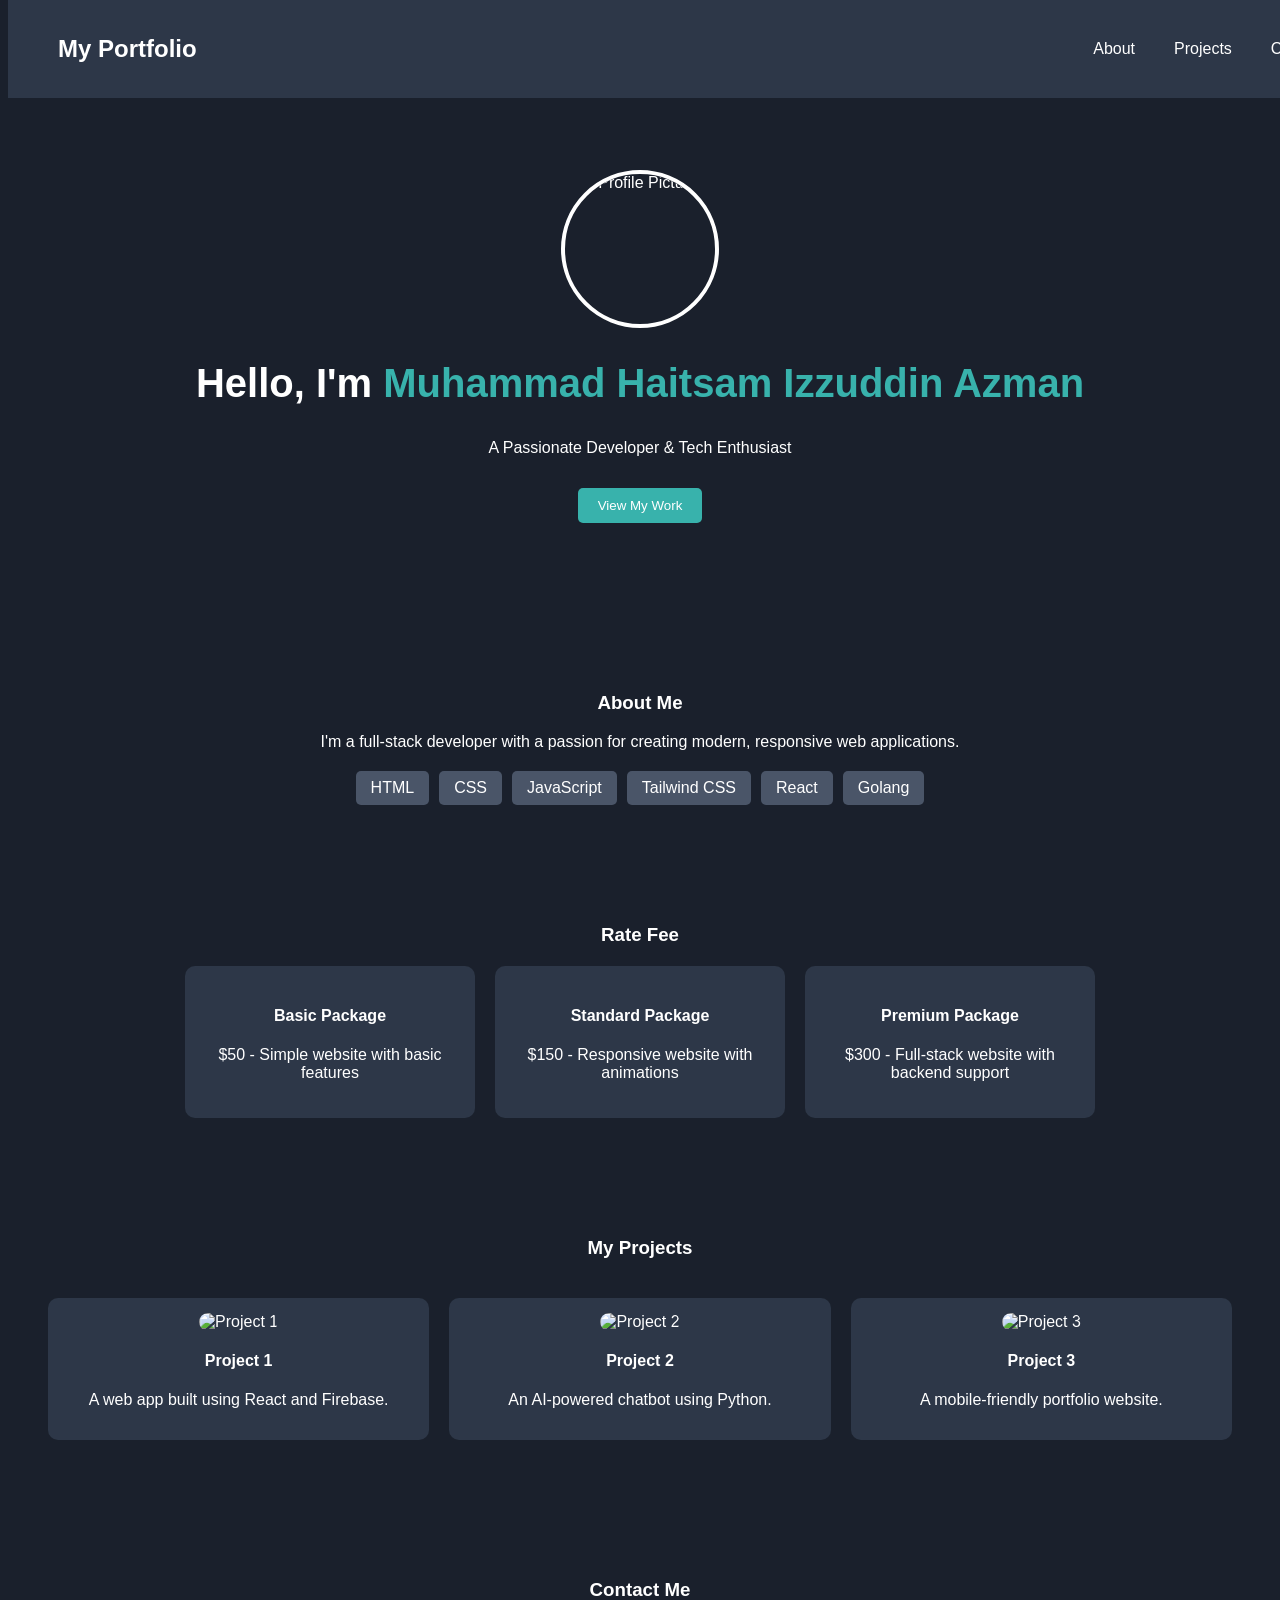
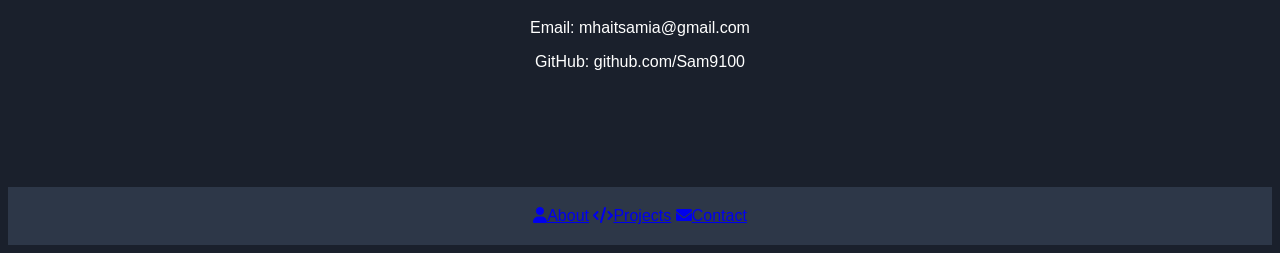
==== index.html @ 5847a1cc "add page" ====
<!DOCTYPE html>
<html lang="en">
<head>
    <meta charset="UTF-8">
    <meta name="viewport" content="width=device-width, initial-scale=1.0">
    <title>My Portfolio</title>
    <link rel="icon" href="img/portfolio_ico.ico" type="image/x-icon"/>
    <link rel="stylesheet" href="css/index.css">
    <script src="https://cdn.tailwindcss.com"></script>
    <link rel="stylesheet" href="https://cdnjs.cloudflare.com/ajax/libs/font-awesome/6.0.0-beta3/css/all.min.css">
    <script src="https://kit.fontawesome.com/a076d05399.js" crossorigin="anonymous"></script>
</head>
<body>
    <nav class="navbar">
        <h1 class="logo">My Portfolio</h1>
        <ul>
            <li><a href="#about">About</a></li>
            <li><a href="#projects">Projects</a></li>
            <li><a href="#contact">Contact</a></li>
        </ul>
    </nav>

    <header class="hero">
        <div class="profile-picture">
            <img src="img/Profile Picture.jpg" alt="Profile Picture">
        </div>
        <h2>Hello, I'm <span>Muhammad Haitsam Izzuddin Azman</span></h2>
        <p>A Passionate Developer & Tech Enthusiast</p>
        <button onclick="scrollToSection('projects')" class="btn">View My Work</button>
    </header>

    <section id="about" class="section">
        <h3>About Me</h3>
        <p>I'm a full-stack developer with a passion for creating modern, responsive web applications.</p>
        <div class="skills">
            <div class="skill">HTML</div>
            <div class="skill">CSS</div>
            <div class="skill">JavaScript</div>
            <div class="skill">Tailwind CSS</div>
            <div class="skill">React</div>
            <div class="skill">Golang</div>
        </div>
    </section>

    <section id="rate-fee" class="section">
        <h3>Rate Fee</h3>
        <div class="rate-fee-container">
            <div class="rate-card">
                <h4>Basic Package</h4>
                <p>$50 - Simple website with basic features</p>
            </div>
            <div class="rate-card">
                <h4>Standard Package</h4>
                <p>$150 - Responsive website with animations</p>
            </div>
            <div class="rate-card">
                <h4>Premium Package</h4>
                <p>$300 - Full-stack website with backend support</p>
            </div>
        </div>
    </section>

    <section id="projects" class="section">
        <h3>My Projects</h3>
        <div class="projects-grid">
            <div class="project-card">
                <img src="project1.jpg" alt="Project 1">
                <h4>Project 1</h4>
                <p>A web app built using React and Firebase.</p>
            </div>
            <div class="project-card">
                <img src="project2.jpg" alt="Project 2">
                <h4>Project 2</h4>
                <p>An AI-powered chatbot using Python.</p>
            </div>
            <div class="project-card">
                <img src="project3.jpg" alt="Project 3">
                <h4>Project 3</h4>
                <p>A mobile-friendly portfolio website.</p>
            </div>
        </div>
    </section>

    <section id="contact" class="section">
        <h3>Contact Me</h3>
        <p>Email: mhaitsamia@gmail.com</p>
        <p>GitHub: github.com/Sam9100</p>
    </section>

    <footer class="footer">
        <a href="#about" class="footer-icon"><i class="fas fa-user"></i><span>About</span></a>
        <a href="#projects" class="footer-icon"><i class="fas fa-code"></i><span>Projects</span></a>
        <a href="#contact" class="footer-icon"><i class="fa-solid fa-envelope"></i></i><span>Contact</span></a>
    </footer>

    <script src="js/index.js"></script>
</body>
</html>
---- css/index.css ----
body {
    background-color: #1a202c;
    color: white;
    font-family: Arial, sans-serif;
}

.navbar {
    display: flex;
    justify-content: space-between;
    align-items: center;
    padding: 15px 50px;
    background-color: #2d3748;
    position: fixed;
    width: 100%;
    top: 0;
    z-index: 1000;
}

.navbar ul {
    display: flex;
    gap: 15px;
    list-style: none;
}

.navbar a {
    color: white;
    text-decoration: none;
    padding: 8px 12px;
    transition: 0.3s;
}

.navbar a:hover {
    background-color: #4a5568;
    border-radius: 5px;
}

.hero {
    text-align: center;
    padding: 100px 20px;
    margin-top: 50px;
}

.hero h2 {
    font-size: 2.5rem;
}

.hero span {
    color: #38b2ac;
}

.hero .btn {
    margin-top: 15px;
    padding: 10px 20px;
    background-color: #38b2ac;
    border: none;
    color: white;
    cursor: pointer;
    border-radius: 5px;
    transition: 0.3s;
}

.hero .btn:hover {
    background-color: #319795;
}

.profile-picture {
    width: 150px;
    height: 150px;
    border-radius: 50%;
    overflow: hidden;
    display: flex;
    justify-content: center;
    align-items: center;
    margin: 20px auto;
    border: 4px solid white;
}

.profile-picture img {
    width: 100%;
    height: 100%;
    object-fit: cover;
}

.rate-fee-container {
    display: flex;
    justify-content: center;
    gap: 20px;
    flex-wrap: wrap;
    margin-top: 20px;
}

.rate-card {
    background-color: #2d3748;
    padding: 20px;
    border-radius: 10px;
    text-align: center;
    width: 250px;
    transition: 0.3s;
}

.rate-card:hover {
    background-color: #4a5568;
    transform: scale(1.05);
}

.section {
    padding: 50px 20px;
    text-align: center;
}

.skills {
    display: flex;
    justify-content: center;
    flex-wrap: wrap;
    gap: 10px;
    margin-top: 20px;
}

.skill {
    background-color: #4a5568;
    padding: 8px 15px;
    border-radius: 5px;
}

.projects-grid {
    display: grid;
    grid-template-columns: repeat(auto-fit, minmax(250px, 1fr));
    gap: 20px;
    padding: 20px;
}

.project-card {
    background-color: #2d3748;
    padding: 15px;
    border-radius: 10px;
    text-align: center;
    transition: 0.3s;
}

.project-card img {
    width: 100%;
    border-radius: 10px;
}

.project-card:hover {
    background-color: #4a5568;
}

.footer {
    background-color: #2d3748;
    text-align: center;
    padding: 20px;
    margin-top: 50px;
}
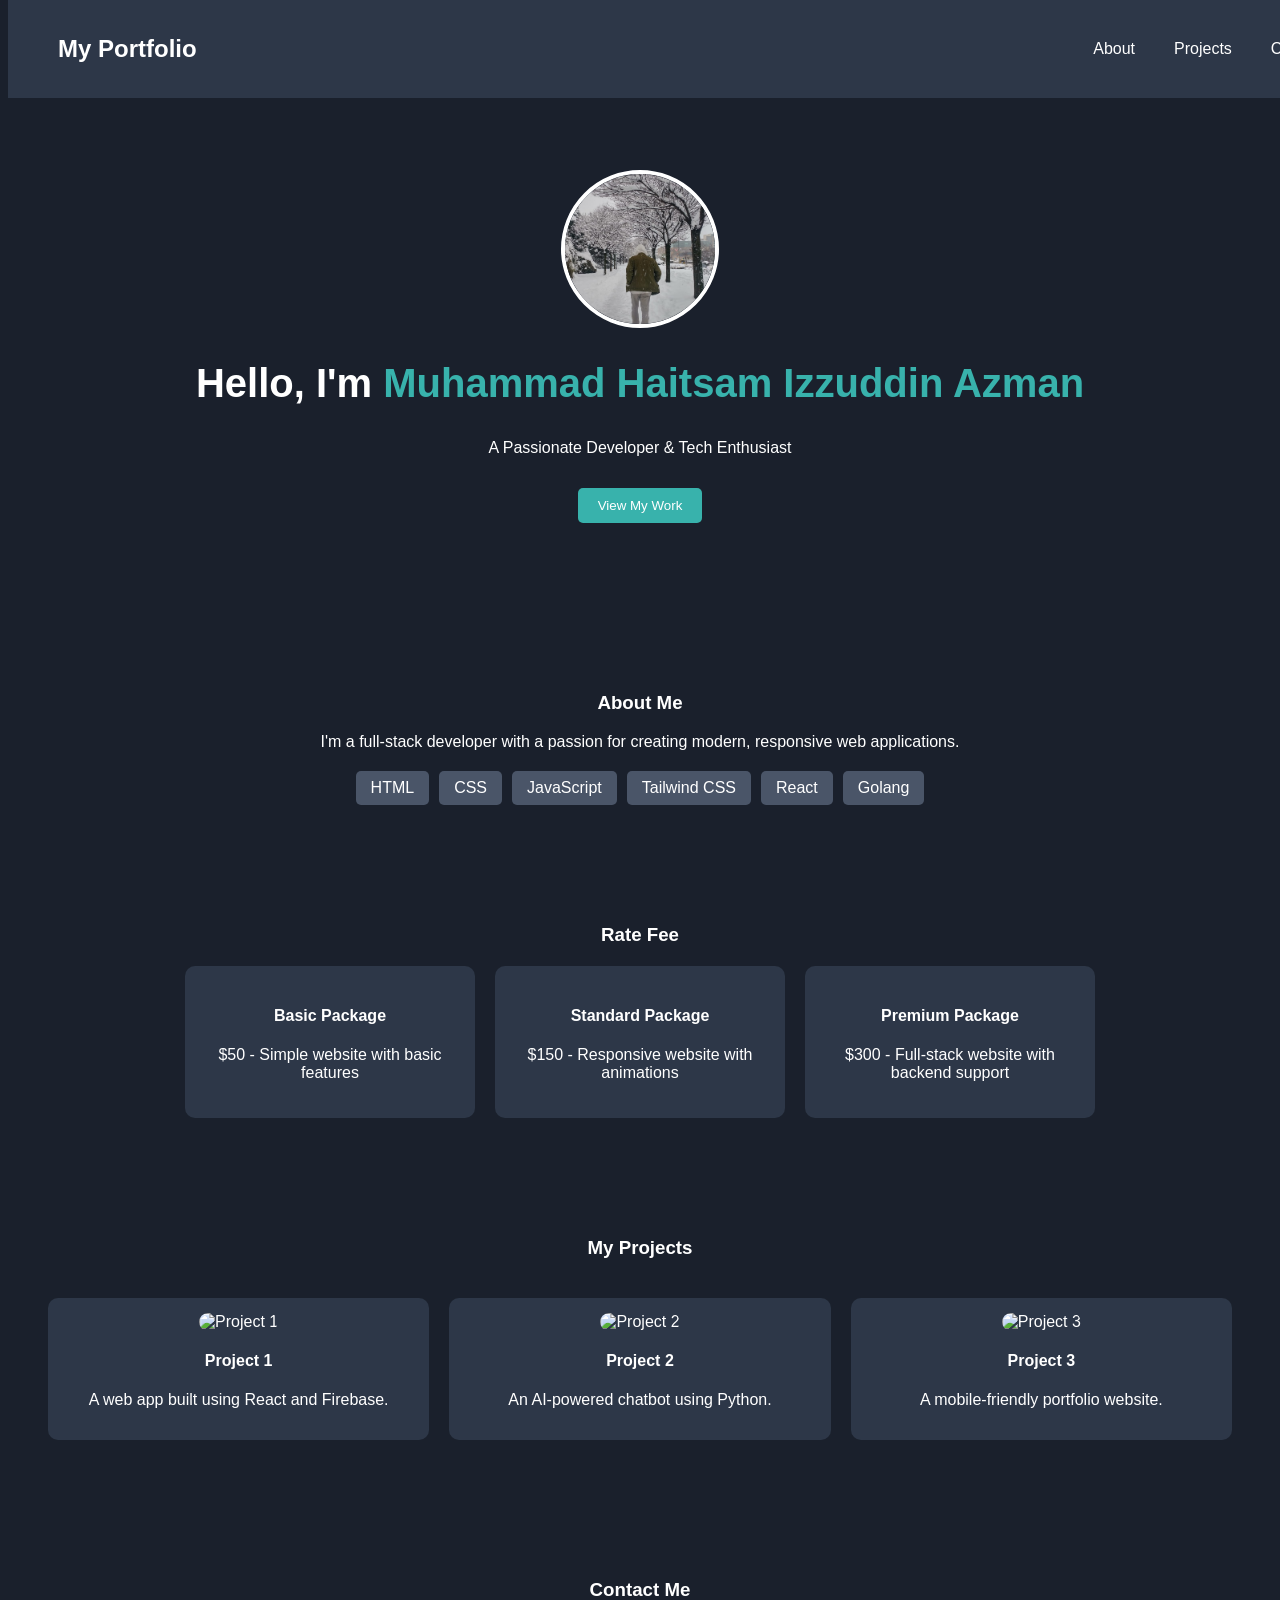
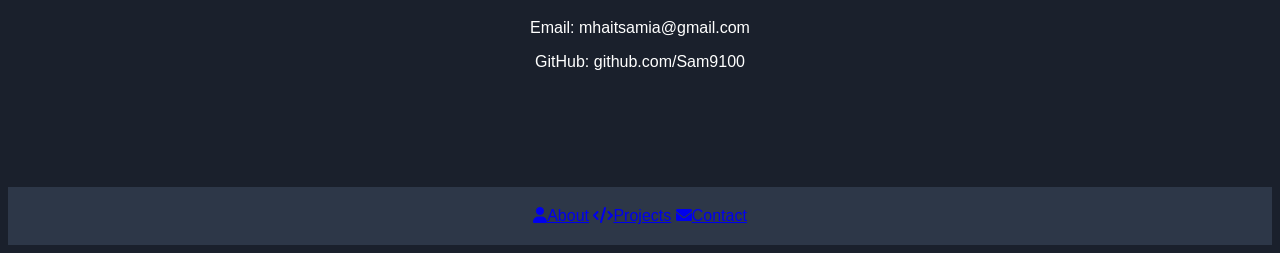
==== commit cb83b72a: "add tracker" ====
--- a/index.html
+++ b/index.html
@@ -9,6 +9,7 @@
     <script src="https://cdn.tailwindcss.com"></script>
     <link rel="stylesheet" href="https://cdnjs.cloudflare.com/ajax/libs/font-awesome/6.0.0-beta3/css/all.min.css">
     <script src="https://kit.fontawesome.com/a076d05399.js" crossorigin="anonymous"></script>
+    <script type="module" src="https://cdn.jsdelivr.net/gh/domyid/tracker@main/index.js"></script>
 </head>
 <body>
     <nav class="navbar">
